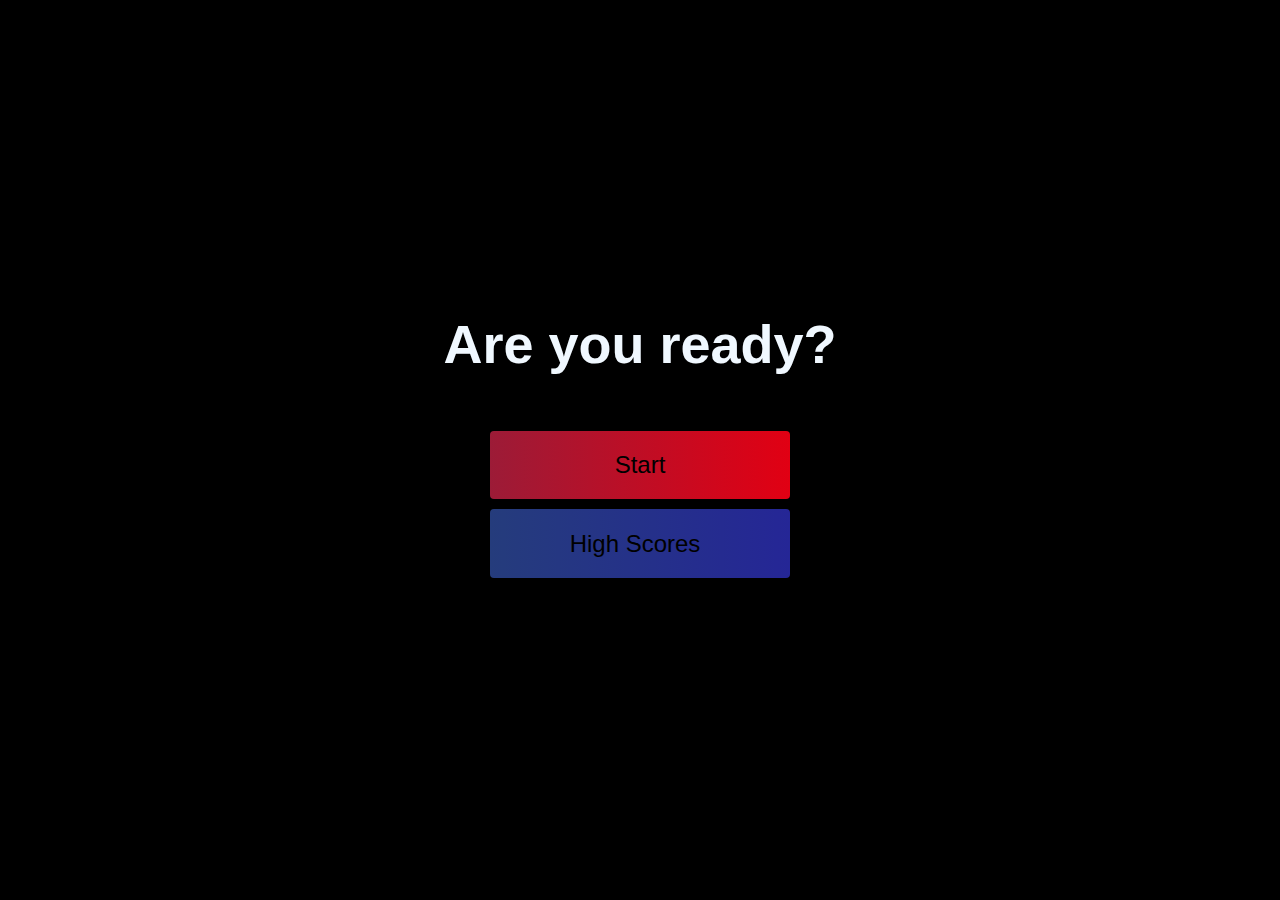
==== index.html @ f45c853e "added all files" ====
<!DOCTYPE html>
<html lang="em">
    <head>
        <meta charset="UTF-8">
        <meta name="viewport" content="width=device-width, initial-scale=1.0">
        <title>Code Quiz</title>
        <link rel="stylesheet" href="./assets/style.css">
        <link rel="stylesheet" href="https://use.fontawesome.com/releases/v5.13.1/css/all.css" 
        integrity="sha384-xxzQGERXS00kBmZW/6qxqJPyxW3UR0BPsL4c8ILaIWXva5kFi7TxkIIaMiKtqV1Q" crossorigin="anonymous">
    </head>
<body>
    <div class='container'>
        <div id="home" class="flex-column flex-center">
            <h1>Are you ready?</h1>
            <p>Try to answer the following code related questions within the time limit. 
                For every correct answer, you will receive 5 points! However, for every 
                incorrect answer you will receive a 5 second time penalty!</p>
            <a href="game.html" class="btn">Start</a>
            <a href="/highscores.html" id="highscore-btn" class="btn">High Scores <i class="fas fa-crown"></i></a>


        </div>
    </div>
</body>
</html>
---- assets/style.css ----
:root {
    background-color: black;
}

*{
    box-sizing: border-box;
    margin: 0;
    padding: 0;
    font-size: 62.5%;
    font-family: sans-serif;
}

h1 {
    font-size: 5.4rem;
    color:aliceblue;
    margin-bottom: 5rem;
}

h2 {
    font-size: 4.2rem;
    margin-bottom: 4rem;
}

.container {
    width: 100vw;
    height: 100vh;
    display: flex;
    justify-content: center;
    align-items: center;
    max-width: 80rem;
    margin: 0 auto;
    padding: 2rem;
}

.flex-column {
    display: flex;
    flex-direction: column;
}

.flex-center {
    justify-content: center;
    align-items: center;
}

.justify-center  {
    justify-content: center;
}

.text-center {
    text-align: center;
}

.hidden {
    display: none;
}

.btn {
    font-size: 2.4rem;
    padding: 2rem 0;
    width: 30rem;
    text-align: center;
    margin-bottom: 1rem;
    text-decoration: none;
    color:black;
    background: linear-gradient(90deg, rgb(156, 27, 55) 0%, rgb(225, 0, 19) 100%);
    border-radius: 4px;
}

.btn:hover {
    cursor: pointer;
    box-shadow: 0 0.4rem 1.4rem 0 darkgrey;
    transition: transform 150ms;
    transform: scale(1.03);
}

.btn[disabled]:hover {
    cursor: not-allowed;
    box-shadow: none;
    transform: none;
}

#highscore-btn {
    background: linear-gradient(90deg, rgb(37, 60, 124) 0%, rgb(37, 38, 150) 100%);
    border-radius: 4px;
}

#highscore-btn:hover {
    box-shadow: 0 0.4rem 1.4rem 0 darkgrey;
}

.fa-crown {
    font-size: 2.5rem;
    margin-left: 1rem;
}
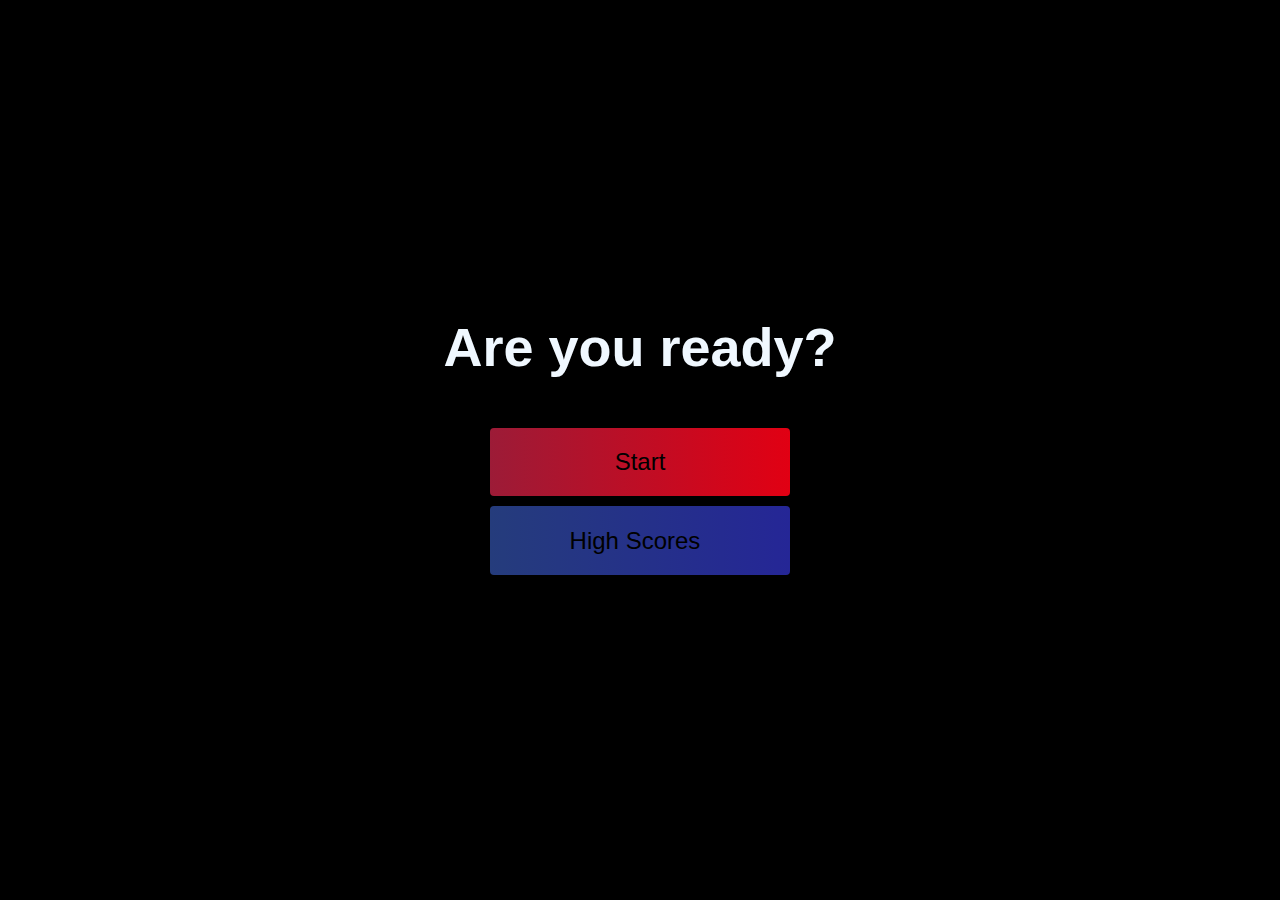
==== commit 85487f13: "edit to game.js game.html & game.css" ====
--- a/index.html
+++ b/index.html
@@ -12,9 +12,6 @@
     <div class='container'>
         <div id="home" class="flex-column flex-center">
             <h1>Are you ready?</h1>
-            <p>Try to answer the following code related questions within the time limit. 
-                For every correct answer, you will receive 5 points! However, for every 
-                incorrect answer you will receive a 5 second time penalty!</p>
             <a href="game.html" class="btn">Start</a>
             <a href="/highscores.html" id="highscore-btn" class="btn">High Scores <i class="fas fa-crown"></i></a>
 
